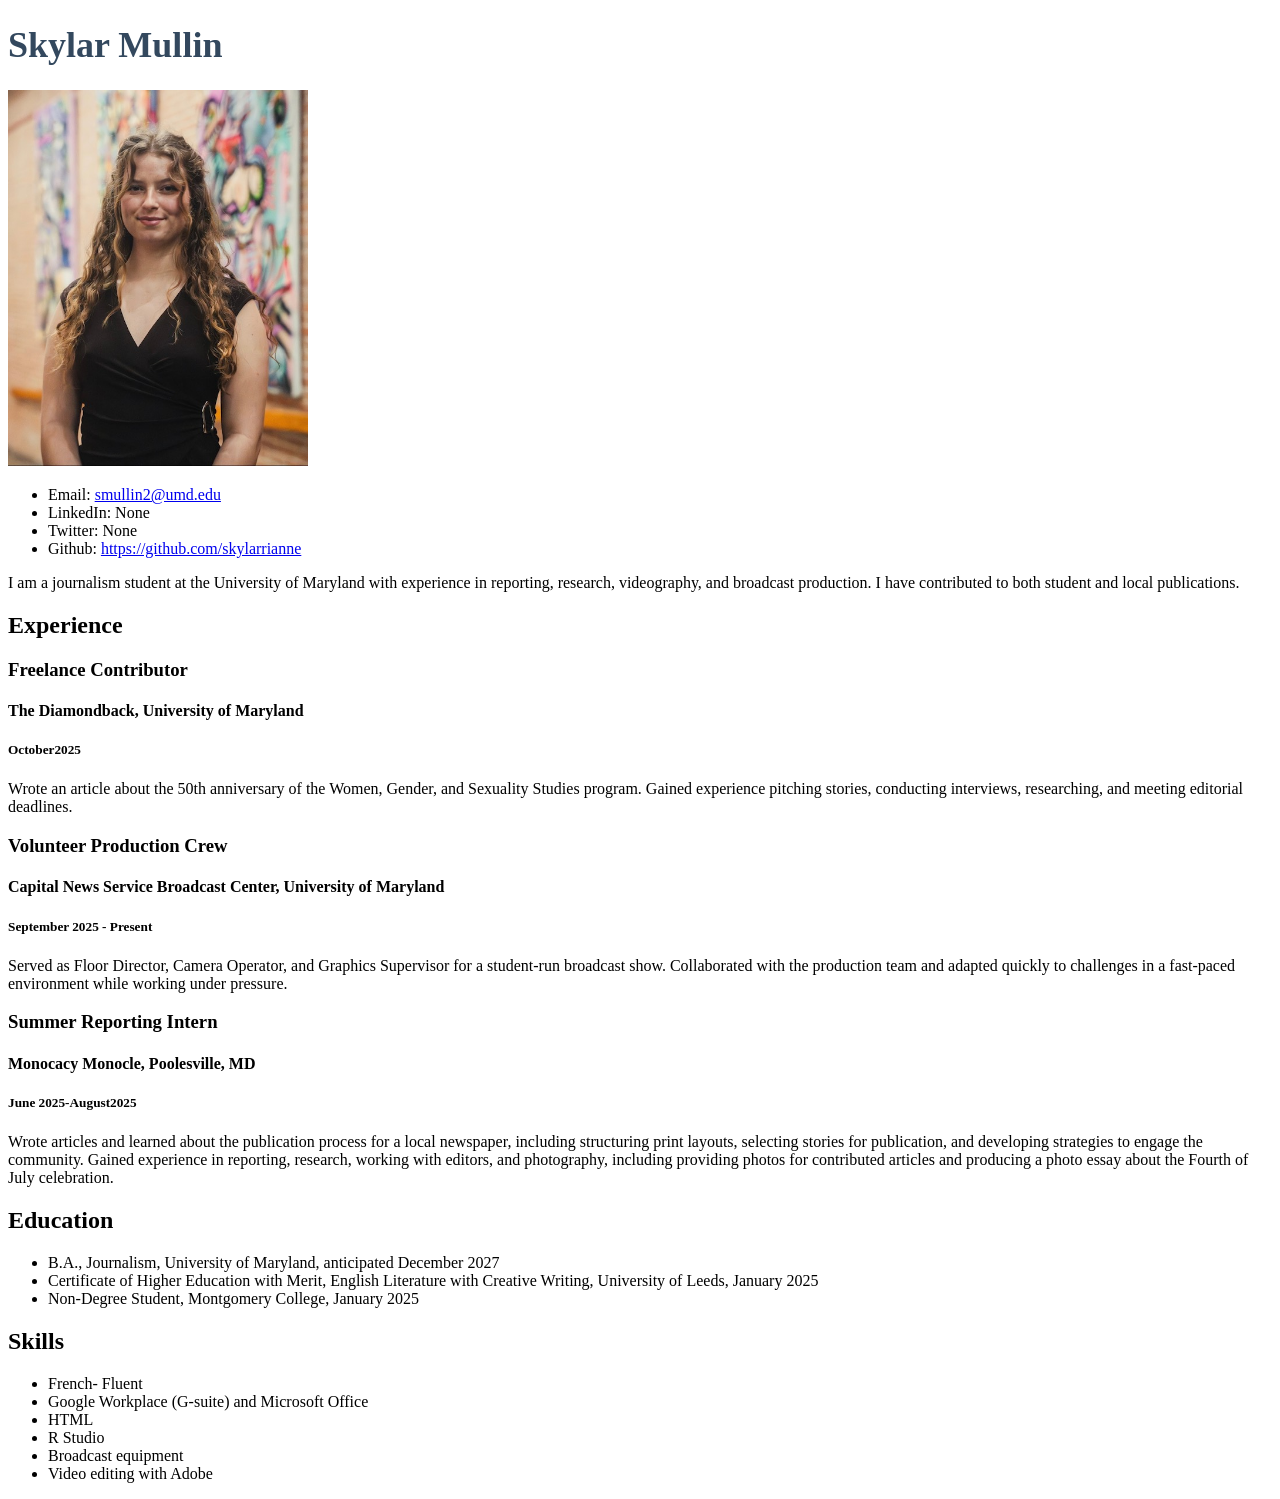
==== resume/index.html @ cacbd546 "Adding to resume" ====
<!DOCTYPE html> 
<html>
    <head>
        <title>Skylar Mullin Resume</title>
        <style>
            h1 {
                font-size: 36px;
                color: #33485e;
            }
        </style>
    </head>
    <body>
        <!--I made this myself!-->
        <h1>Skylar Mullin</h1>
        <img src="headshot.jpg" width="300">
    </body>
<ul>
    <li>Email: <a href="mailto:smullin2@umd.edu">smullin2@umd.edu</a></li>
    <li>LinkedIn: None</li>
    <li>Twitter: None</li>
    <li>Github: <a href="https://github.com/skylarrianne">https://github.com/skylarrianne</a></li>
</ul>
<p>
    I am a journalism student at the University of Maryland with experience in reporting, research, videography, and broadcast production. I have contributed to both student and local publications.
</p>
<h2>Experience</h2>
<h3>Freelance Contributor</h3>
<h4>The Diamondback, University of Maryland</h4>
<h5>October2025</h5>
<p>Wrote an article about the 50th anniversary of the Women, Gender, and Sexuality Studies program. Gained experience pitching stories, conducting interviews, researching, and meeting editorial deadlines.
</p>
<h3>Volunteer Production Crew</h3>
<h4>Capital News Service Broadcast Center, University of Maryland</h4>
<h5>September 2025 - Present</h5>
<p>Served as Floor Director, Camera Operator, and Graphics Supervisor for a student-run broadcast show. Collaborated with the production team and adapted quickly to challenges in a fast-paced environment while working under pressure.</p>
<h3>Summer Reporting Intern</h3>
<h4>Monocacy Monocle, Poolesville, MD</h4>
<h5>June 2025-August2025</h5>
<p>Wrote articles and learned about the publication process for a local newspaper, including structuring print layouts, selecting stories for publication, and developing strategies to engage the community. Gained experience in reporting, research, working with editors, and photography, including providing photos for contributed articles and producing a photo essay about the Fourth of July celebration.</p>
<h2>Education</h2>
<ul>
    <li>
        B.A., Journalism, University of Maryland, anticipated December 2027
    </li>
    <li>
        Certificate of Higher Education with Merit, English Literature with Creative Writing, University of Leeds, January 2025
    </li>
    <li>
        Non-Degree Student, Montgomery College, January 2025
    </li>
</ul>
<h2>Skills</h2>
<ul>
    <li>
        French- Fluent
    </li>
    <li>
        Google Workplace (G-suite) and Microsoft Office
    </li>
    <li>
        HTML
    </li>
    <li>
        R Studio
    </li>
    <li>
        Broadcast equipment
    </li>
    <li>
        Video editing with Adobe
    </li>
</ul>
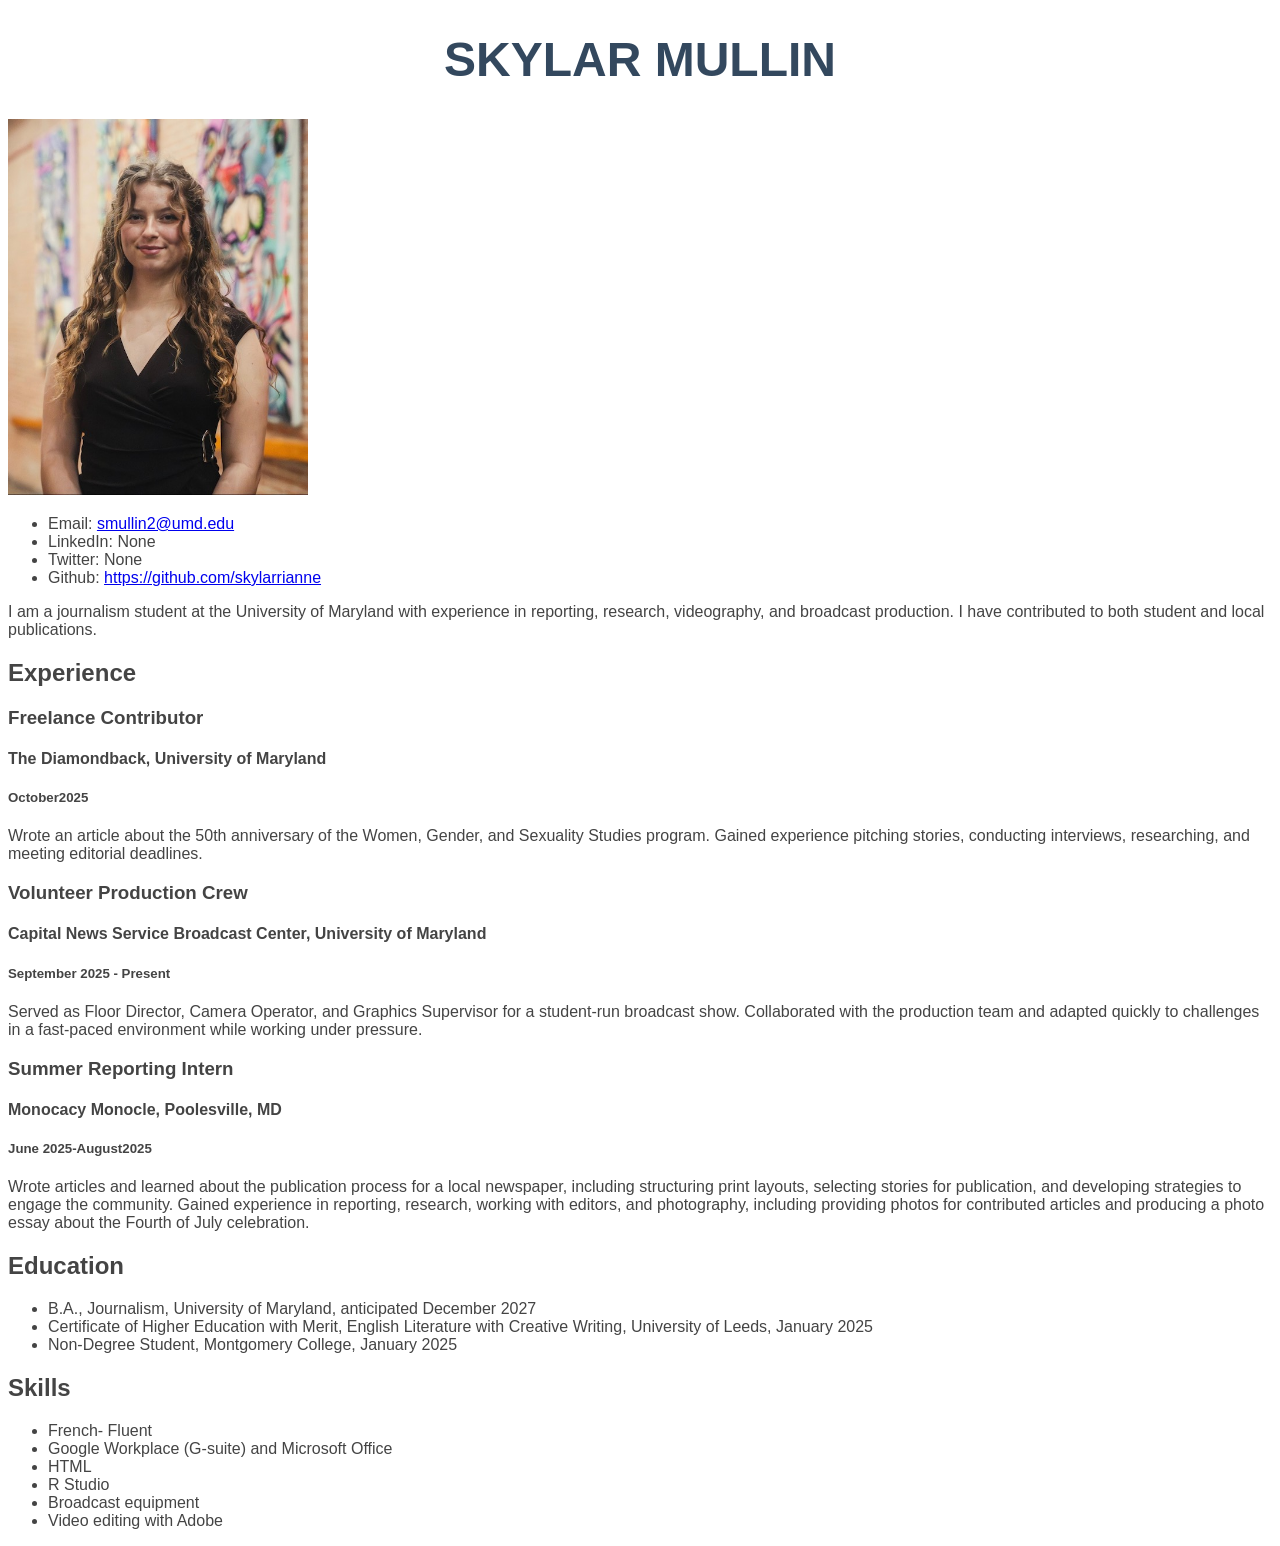
==== commit 2191c064: "name" ====
--- a/resume/index.html
+++ b/resume/index.html
@@ -2,12 +2,7 @@
 <html>
     <head>
         <title>Skylar Mullin Resume</title>
-        <style>
-            h1 {
-                font-size: 36px;
-                color: #33485e;
-            }
-        </style>
+        <link rel="stylesheet" href="style1.css">
     </head>
     <body>
         <!--I made this myself!-->
--- a/resume/style1.css
+++ b/resume/style1.css
@@ -0,0 +1,7 @@
+body{
+    font-family: "Open Sans", Arial, sans-serif;
+    font-size: 1em;
+    color: #444;
+    font-weight: 400;}
+
+h1{font-size:3em; color:#33485e; text-transform: uppercase; text-align: center;}
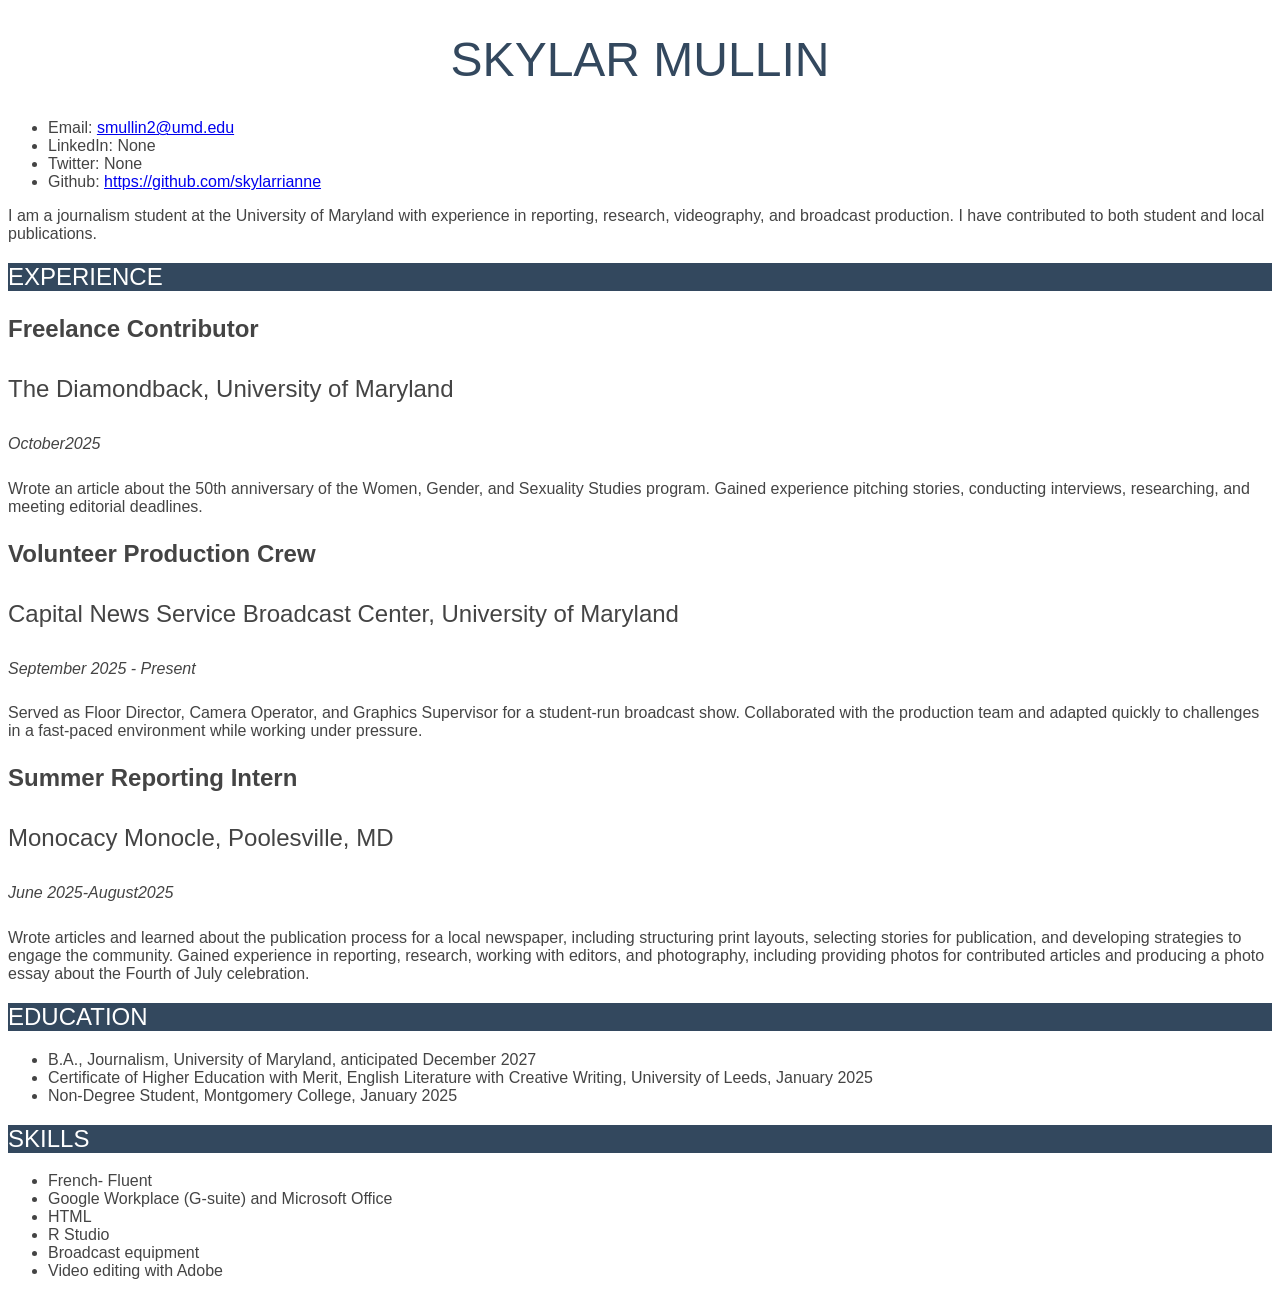
==== commit 09f47a33: "changes" ====
--- a/resume/index.html
+++ b/resume/index.html
@@ -7,7 +7,7 @@
     <body>
         <!--I made this myself!-->
         <h1>Skylar Mullin</h1>
-        <img src="headshot.jpg" width="300">
+        <!--img src="headshot.jpg" width="300"!-->
     </body>
 <ul>
     <li>Email: <a href="mailto:smullin2@umd.edu">smullin2@umd.edu</a></li>
--- a/resume/style1.css
+++ b/resume/style1.css
@@ -1,7 +1,31 @@
-body{
+/*styles for my resume*/
+/*This is for the default.*/
+body, h1, h2, h3, h4, h5, p, ul, li {
     font-family: "Open Sans", Arial, sans-serif;
     font-size: 1em;
     color: #444;
     font-weight: 400;}
 
-h1{font-size:3em; color:#33485e; text-transform: uppercase; text-align: center;}+/*This is for my name*/
+h1{font-size:3em; color:#33485e; text-transform: uppercase; text-align: center;}
+
+/*Photo commented out*/
+
+/*This is for the sections titles*/
+h2{font-size:1.5em; color: white; background-color: #33485e; text-transform: uppercase; font-weight: 400; }
+
+/*This is for the job titles*/
+h3{font-size:1.5em; font-weight:600; }
+
+/*This is for the job organization*/
+h4{font-size: 1.5em; font-weight: 400}
+
+/*This is for the job dates*/
+h5{font-size:1em; font-weight: 400; font-style:italic;}
+
+/*The rest of these are just for the text that are a part of the resume*/
+p{font-size: 1em;}
+
+ul{font-size: 1em; font-weight: 400;}
+
+li{font-size: 1em; font-weight: 400;}
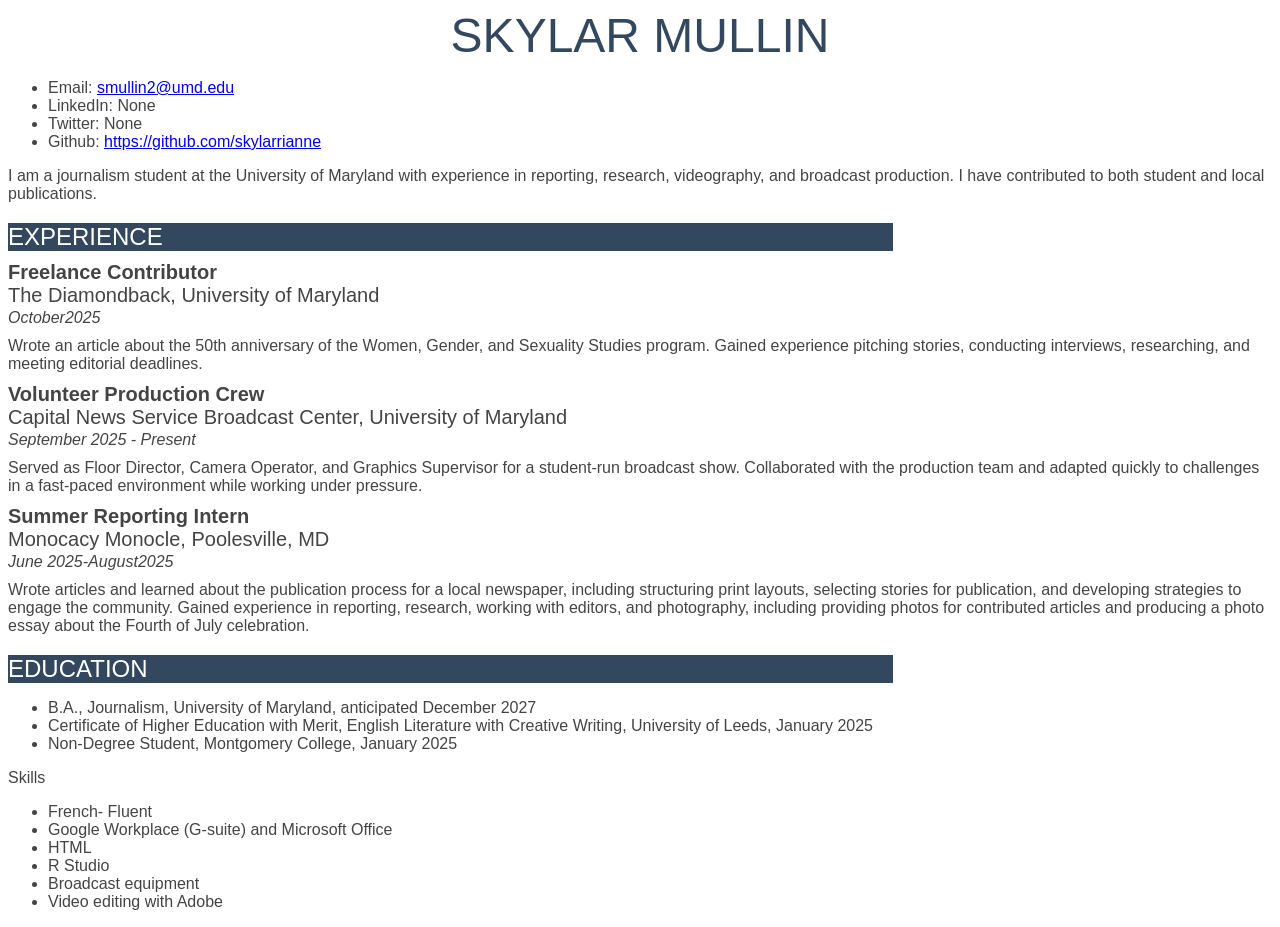
==== commit 20371a85: "css2" ====
--- a/resume/index.html
+++ b/resume/index.html
@@ -6,7 +6,10 @@
     </head>
     <body>
         <!--I made this myself!-->
-        <h1>Skylar Mullin</h1>
+        <div id="container">
+            <!--Name uses ID instead of an h1 tag-->
+        <div id="name">Skylar Mullin</div>
+        <!--photo is commented out as requested-->
         <!--img src="headshot.jpg" width="300"!-->
     </body>
 <ul>
@@ -15,24 +18,24 @@
     <li>Twitter: None</li>
     <li>Github: <a href="https://github.com/skylarrianne">https://github.com/skylarrianne</a></li>
 </ul>
-<p>
+<p class="description">
     I am a journalism student at the University of Maryland with experience in reporting, research, videography, and broadcast production. I have contributed to both student and local publications.
 </p>
-<h2>Experience</h2>
-<h3>Freelance Contributor</h3>
-<h4>The Diamondback, University of Maryland</h4>
-<h5>October2025</h5>
-<p>Wrote an article about the 50th anniversary of the Women, Gender, and Sexuality Studies program. Gained experience pitching stories, conducting interviews, researching, and meeting editorial deadlines.
+<div id="sectionheader">Experience</div>
+<div id="jobtitle">Freelance Contributor</div>
+<div id="organization">The Diamondback, University of Maryland</div>
+<div id="date">October2025</div>
+<p class="description">Wrote an article about the 50th anniversary of the Women, Gender, and Sexuality Studies program. Gained experience pitching stories, conducting interviews, researching, and meeting editorial deadlines.
 </p>
-<h3>Volunteer Production Crew</h3>
-<h4>Capital News Service Broadcast Center, University of Maryland</h4>
-<h5>September 2025 - Present</h5>
-<p>Served as Floor Director, Camera Operator, and Graphics Supervisor for a student-run broadcast show. Collaborated with the production team and adapted quickly to challenges in a fast-paced environment while working under pressure.</p>
-<h3>Summer Reporting Intern</h3>
-<h4>Monocacy Monocle, Poolesville, MD</h4>
-<h5>June 2025-August2025</h5>
-<p>Wrote articles and learned about the publication process for a local newspaper, including structuring print layouts, selecting stories for publication, and developing strategies to engage the community. Gained experience in reporting, research, working with editors, and photography, including providing photos for contributed articles and producing a photo essay about the Fourth of July celebration.</p>
-<h2>Education</h2>
+<div id="jobtitle">Volunteer Production Crew</div>
+<div id="organization">Capital News Service Broadcast Center, University of Maryland</div>
+<div id="date">September 2025 - Present</div>
+<p class="description">Served as Floor Director, Camera Operator, and Graphics Supervisor for a student-run broadcast show. Collaborated with the production team and adapted quickly to challenges in a fast-paced environment while working under pressure.</p>
+<div id="jobtitle">Summer Reporting Intern</div>
+<div id="organization">Monocacy Monocle, Poolesville, MD</div>
+<div id="date">June 2025-August2025</div>
+<p class="description">Wrote articles and learned about the publication process for a local newspaper, including structuring print layouts, selecting stories for publication, and developing strategies to engage the community. Gained experience in reporting, research, working with editors, and photography, including providing photos for contributed articles and producing a photo essay about the Fourth of July celebration.</p>
+<div id="sectionheader">Education</div>
 <ul>
     <li>
         B.A., Journalism, University of Maryland, anticipated December 2027
--- a/resume/style1.css
+++ b/resume/style1.css
@@ -7,24 +7,25 @@
     font-weight: 400;}
 
 /*This is for my name*/
-h1{font-size:3em; color:#33485e; text-transform: uppercase; text-align: center;}
+#name{font-size:3em; color:#33485e; text-transform: uppercase; text-align: center;
+        border-bottom: 1px #33485e; width: 60%; min-width: 300; margin: 0 auto;}
 
 /*Photo commented out*/
 
 /*This is for the sections titles*/
-h2{font-size:1.5em; color: white; background-color: #33485e; text-transform: uppercase; font-weight: 400; }
+#sectionheader{font-size:1.5em; color: white; background-color: #33485e; text-transform: uppercase; font-weight: 400; margin: 20px 0 10px 0; width:70%; min-width:300;}
 
 /*This is for the job titles*/
-h3{font-size:1.5em; font-weight:600; }
+#jobtitle{font-size:1.25em; font-weight:600; }
 
 /*This is for the job organization*/
-h4{font-size: 1.5em; font-weight: 400}
+#organization{font-size: 1.25em; font-weight: 400}
 
 /*This is for the job dates*/
-h5{font-size:1em; font-weight: 400; font-style:italic;}
+#date{font-size:1em; font-weight: 400; font-style:italic;margin:2px 0 0 0;}
 
 /*The rest of these are just for the text that are a part of the resume*/
-p{font-size: 1em;}
+.description{font-size: 1em; margin: 10px 0;}
 
 ul{font-size: 1em; font-weight: 400;}
 
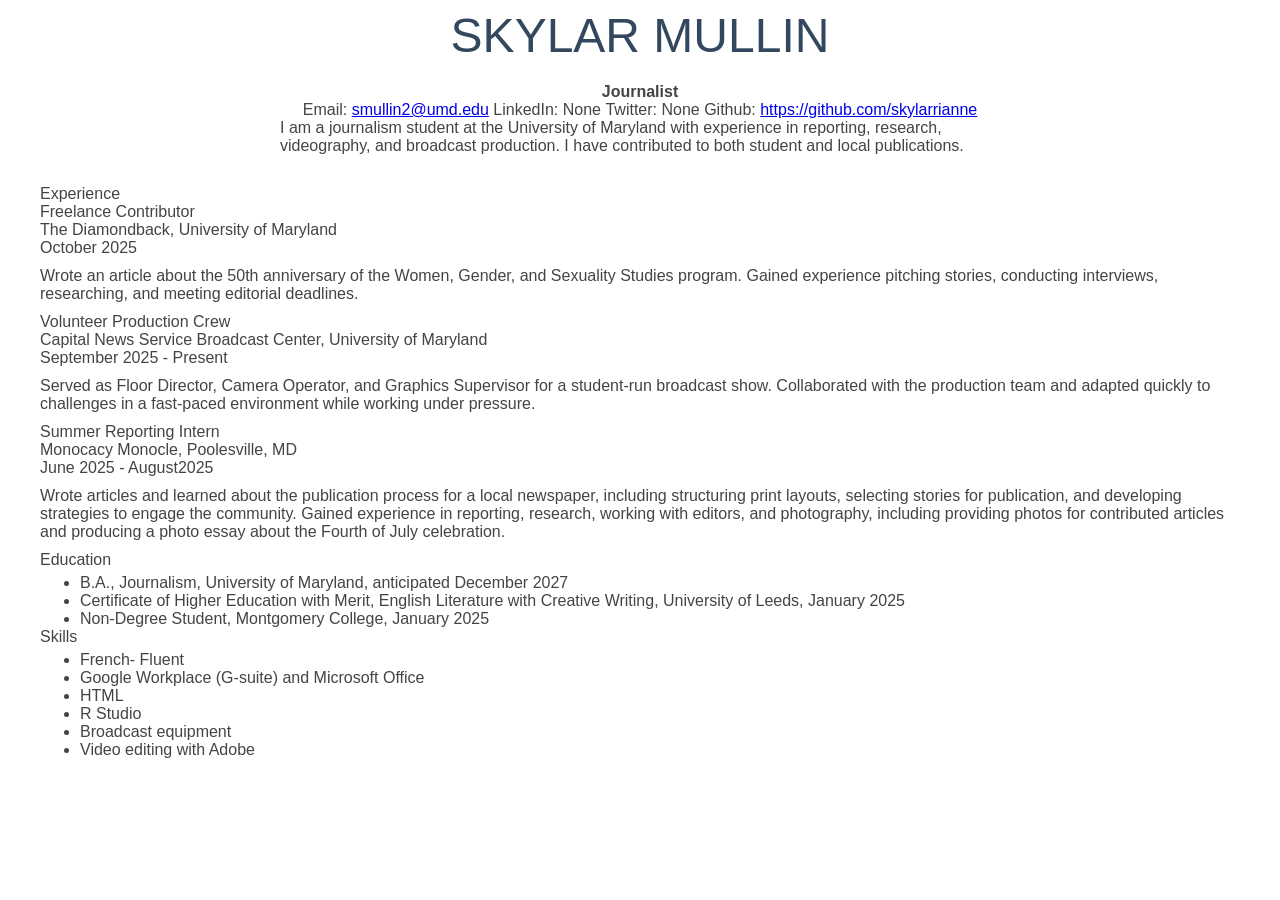
==== commit 59e6cf92: "final" ====
--- a/resume/index.html
+++ b/resume/index.html
@@ -1,5 +1,5 @@
 <!DOCTYPE html> 
-<html>
+<html lang="en">
     <head>
         <title>Skylar Mullin Resume</title>
         <link rel="stylesheet" href="style1.css">
@@ -9,34 +9,36 @@
         <div id="container">
             <!--Name uses ID instead of an h1 tag-->
         <div id="name">Skylar Mullin</div>
+        <div id="title">Journalist</div>
         <!--photo is commented out as requested-->
-        <!--img src="headshot.jpg" width="300"!-->
-    </body>
-<ul>
+        <!--<img src="headshot.jpg" width="300">!-->
+<!--Contact info-->
+<ul class="menu">
     <li>Email: <a href="mailto:smullin2@umd.edu">smullin2@umd.edu</a></li>
     <li>LinkedIn: None</li>
     <li>Twitter: None</li>
     <li>Github: <a href="https://github.com/skylarrianne">https://github.com/skylarrianne</a></li>
 </ul>
-<p class="description">
+<p class="top">
     I am a journalism student at the University of Maryland with experience in reporting, research, videography, and broadcast production. I have contributed to both student and local publications.
 </p>
-<div id="sectionheader">Experience</div>
-<div id="jobtitle">Freelance Contributor</div>
-<div id="organization">The Diamondback, University of Maryland</div>
-<div id="date">October2025</div>
+<div class="sectionheader">Experience</div>
+<div class="jobtitle">Freelance Contributor</div>
+<div class="organization">The Diamondback, University of Maryland</div>
+<div class="date">October 2025</div>
 <p class="description">Wrote an article about the 50th anniversary of the Women, Gender, and Sexuality Studies program. Gained experience pitching stories, conducting interviews, researching, and meeting editorial deadlines.
 </p>
-<div id="jobtitle">Volunteer Production Crew</div>
-<div id="organization">Capital News Service Broadcast Center, University of Maryland</div>
-<div id="date">September 2025 - Present</div>
+<div class="jobtitle">Volunteer Production Crew</div>
+<div class="organization">Capital News Service Broadcast Center, University of Maryland</div>
+<div class="date">September 2025 - Present</div>
 <p class="description">Served as Floor Director, Camera Operator, and Graphics Supervisor for a student-run broadcast show. Collaborated with the production team and adapted quickly to challenges in a fast-paced environment while working under pressure.</p>
-<div id="jobtitle">Summer Reporting Intern</div>
-<div id="organization">Monocacy Monocle, Poolesville, MD</div>
-<div id="date">June 2025-August2025</div>
+<div class="jobtitle">Summer Reporting Intern</div>
+<div class="organization">Monocacy Monocle, Poolesville, MD</div>
+<div class="date">June 2025 - August2025</div>
 <p class="description">Wrote articles and learned about the publication process for a local newspaper, including structuring print layouts, selecting stories for publication, and developing strategies to engage the community. Gained experience in reporting, research, working with editors, and photography, including providing photos for contributed articles and producing a photo essay about the Fourth of July celebration.</p>
-<div id="sectionheader">Education</div>
-<ul>
+<!--Education section-->
+<div class="sectionheader">Education</div>
+<ul id="degrees">
     <li>
         B.A., Journalism, University of Maryland, anticipated December 2027
     </li>
@@ -47,8 +49,8 @@
         Non-Degree Student, Montgomery College, January 2025
     </li>
 </ul>
-<h2>Skills</h2>
-<ul>
+<div class="sectionheader">Skills</div>
+<ul id="do">
     <li>
         French- Fluent
     </li>
@@ -67,4 +69,7 @@
     <li>
         Video editing with Adobe
     </li>
-</ul>+</ul>
+        </div>
+</body>
+</html>
--- a/resume/style1.css
+++ b/resume/style1.css
@@ -6,14 +6,19 @@
     color: #444;
     font-weight: 400;}
 
+#container{width: 100%; max-width: 1200px; margin: 0 auto; padding-bottom: 50px;}
+
 /*This is for my name*/
 #name{font-size:3em; color:#33485e; text-transform: uppercase; text-align: center;
-        border-bottom: 1px #33485e; width: 60%; min-width: 300; margin: 0 auto;}
+        border-bottom: 1px #33485e; width: 60%; min-width: 300px; margin: 0 auto;}
 
 /*Photo commented out*/
 
+/*title*/
+#title {font-weight: 600; text-align: center; margin: 20px 0 0 0;}
+
 /*This is for the sections titles*/
-#sectionheader{font-size:1.5em; color: white; background-color: #33485e; text-transform: uppercase; font-weight: 400; margin: 20px 0 10px 0; width:70%; min-width:300;}
+#sectionheader{font-size:1.5em; color: white; background-color: #33485e; text-transform: uppercase; font-weight: 400; margin: 20px 0 10px 0; width:70%; min-width:300px;}
 
 /*This is for the job titles*/
 #jobtitle{font-size:1.25em; font-weight:600; }
@@ -27,6 +32,16 @@
 /*The rest of these are just for the text that are a part of the resume*/
 .description{font-size: 1em; margin: 10px 0;}
 
-ul{font-size: 1em; font-weight: 400;}
+/*for contact list only*/
+.menu {margin: 0; padding: 0; text-align: center;}
+    
+.menu li{display: inline;}
 
-li{font-size: 1em; font-weight: 400;}+/*education*/
+#degrees {margin: 5px 0 0 0;}
+
+/*skills*/
+#do {margin: 5px 0 0 0;}
+
+/*Mission Statement*/
+.top {width: 60%; min-width: 300px; margin: 0 auto; margin-bottom: 30px;}
